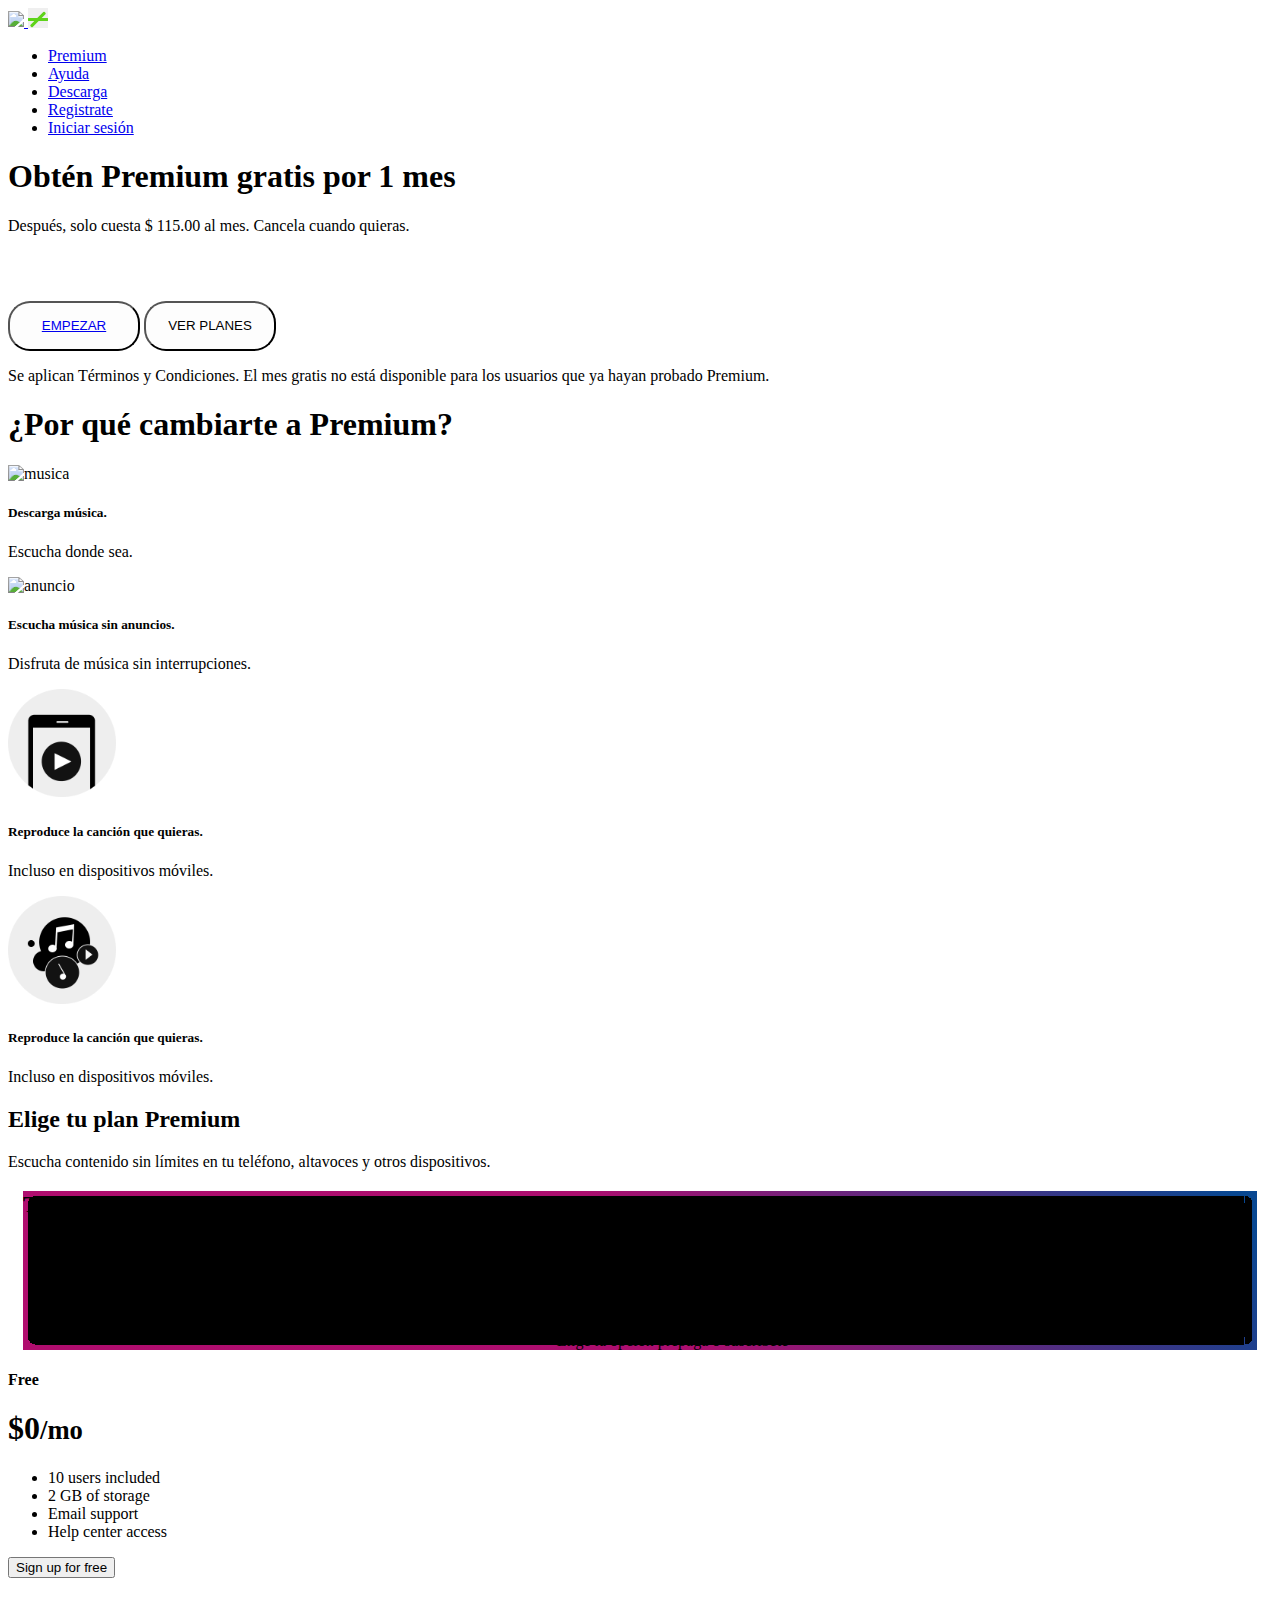
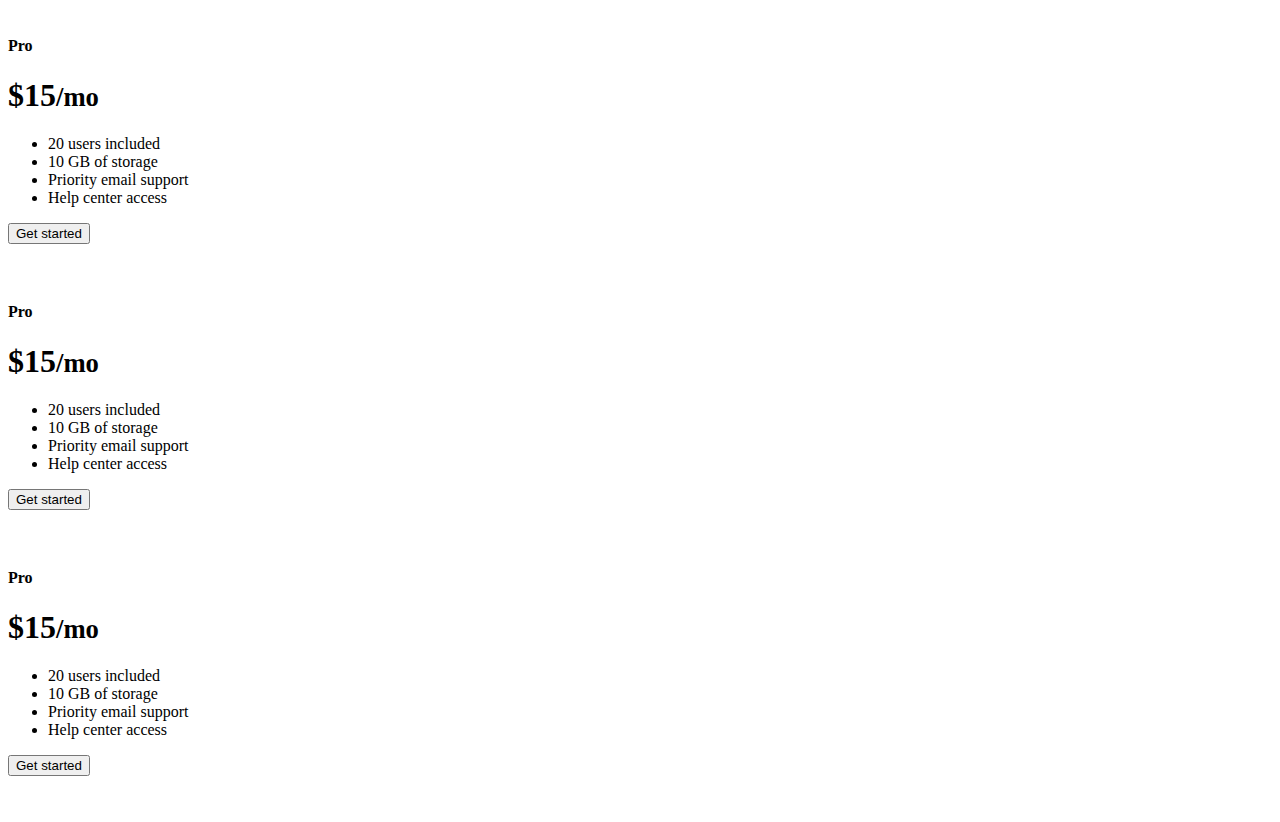
==== Clase 2/Reto semanal 2/index.html @ 80badcfe "se añadio la otra mitad aunque falta" ====
<!DOCTYPE html>
<html lang="en">
<head>
    <meta charset="UTF-8">
    <meta http-equiv="X-UA-Compatible" content="IE=edge">
    <meta name="viewport" content="width=device-width, initial-scale=1.0">
    <title>Spotify</title>
    <link href="https://cdn.jsdelivr.net/npm/bootstrap@5.1.3/dist/css/bootstrap.min.css" rel="stylesheet" integrity="sha384-1BmE4kWBq78iYhFldvKuhfTAU6auU8tT94WrHftjDbrCEXSU1oBoqyl2QvZ6jIW3" crossorigin="anonymous">
    <link href="./styles/estilo.css" rel="stylesheet">
   
</head>
<body>
  <nav class="navbar navbar-expand-lg  bg-black">
    <div class="container">
      <a class="navbar-brand"   href="#">
        <img src="./styles/Spotify-logotipo.jpg" rel="Spotify" width="110px">
      </a>
      <button class="navbar-toggler" type="button" data-bs-toggle="collapse" data-bs-target="#navbarSupportedContent" aria-controls="navbarSupportedContent" aria-expanded="false" aria-label="Toggle navigation">
        <span class="toggler-icon  top-bar"></span>
        <span class="toggler-icon  top-middle" ></span>
        <span class="toggler-icon  top-bottom" ></span>
      </button>
      <div class="collapse navbar-collapse" id="navbarSupportedContent" >
        <ul class="navbar-nav ms-auto mb-2 mb-lg-0">
          <li class="nav-item">
            <a class="nav-link  text-white fw-bolder" style="width:100px" aria-current="page" href="#">Premium</a>
          </li>
          <li class="nav-item">
            <a class="nav-link text-white fw-bolder" style="width:80px" href="https://support.spotify.com/mx/">Ayuda</a>
          </li>
          <li class="nav-item">
            <a class="nav-link  text-white fw-bolder" style="width:100px" href="https://www.spotify.com/mx/download/android/?_ga=2.199086250.42968611.1675833863-940983416.1674325474" id="navbarDropdown">Descarga</a>
          </li>
          <li class="nav-item">
            <a class="nav-link text-white-50  fw-bolder" href="https://www.spotify.com/mx/signup">Registrate</a>
          </li>
          
          <li class="nav-item">
            <a class="nav-link text-white-50 fw-bolder" style="width:190px" href="https://accounts.spotify.com/es/login?continue=https%3A%2F%2Fopen.spotify.com%2F__noul__%3Fl2l%3D1%26nd%3D1&_locale=es-MX">Iniciar sesión</a>
          </li>
      </div>
    </div>
  </nav>
      <main>
        <section>
          <div class="position-relat overflow-hidden p-md-5 m-md-0 bg-primary">
            <div class=" ms-4 my-1">
              <h1 class="display-4 fw-bolder  text-white text-xl-start">Obtén Premium gratis por 1 mes</h1>
              <p class="h5 text-white mt-4">Después, solo cuesta $ 115.00 al mes. Cancela cuando quieras.</p>
              <button class="botton bg-black text-light "  href="#"><a class="nav-link  text-white fw-bolder" style="width:100px" href="https://www.spotify.com/mx/download/android/?_ga=2.199086250.42968611.1675833863-940983416.1674325474" id="navbarDropdown">EMPEZAR</a></button>
              <button class="botton fw-bolder bg-primary text-light" href="#plans">VER PLANES</button>
              <p class="text-white h6 mt-4">Se aplican Términos y Condiciones.  El mes gratis no está disponible para los usuarios que ya hayan probado Premium.</p>
            </div>
            
          </div>
        </section>
        <section>
          <div class="mb-4">
            <div class="container-fluid py-5">
              <h1 class="display-5 mb-lg-5 fw-bold text-center">¿Por qué cambiarte a Premium?</h1>
              <div class="row align-items-start">
                <div class="col">
                  <div class="text-center">
                    <img src="https://i.scdn.co/image/ab671c3d0000f43009302fbaf6259b4c117c704f" class="card-img m-auto" style="width: 108px;" alt="musica">
                    <div class="card-body">
                      <h5 class="card-title text-center">Descarga música.</h5>
                      <p class="card-text text-center">Escucha donde sea.</p>
                    </div>
                  </div>
                </div>
                <div class="col">
                  <div class="text-center">
                    <img src="https://i.scdn.co/image/ab671c3d0000f43098292b95d24a697c20df5137" class="card-img m-auto" style="width: 108px;" alt="anuncio">
                    <div class="card-body">
                      <h5 class="card-title">Escucha música sin anuncios.</h5>
                      <p class="card-text">Disfruta de música sin interrupciones.</p>
                    </div>
                  </div>
                </div>
                <div class="col">
                  <div class="text-center">
                    <img src="./styles/play.png" class="card-img m-auto" style="width: 108px;" alt="...">
                    <div class="card-body">
                      <h5 class="card-title">Reproduce la canción que quieras.</h5>
                      <p class="card-text">Incluso en dispositivos móviles.</p>
                    </div>
                  </div>
                </div>
                <div class="col">
                  <div class="text-center">
                    <img src="./styles/reproductor.png" class="card-img-top" style="width: 108px;" alt="reproductor">
                    <div class="card-body">
                      <h5 class="card-title">Reproduce la canción que quieras.</h5>
                      <p class="card-text">Incluso en dispositivos móviles.</p>
                    </div>
                  </div>
                </div>
              </div>
            </div>
          </div>
          
        </section>
        <section id="#plans">

          <div class="position-relat overflow-hidden p-md-5 m-md-0 bg-black">
            <div class=" ms-4 my-1">
              <h2 class=" fw-bolder  text-white text-xl-center">Elige tu plan Premium</h2>
              <p class="h5 text-white text-xl-center">Escucha contenido sin límites en tu teléfono, altavoces y otros dispositivos.</p>
              
            <div id="d-flex p-2" class="bord-hedeader">
              <div class="text-white text-xl-center m-5">
                
                <h2>Todos los beneficios de Premium</h2>
              </div>
              <div  class="text-white">
                <ul><li id="lista" >Escucha música sin anuncios</li>
                  <li id="lista" >Reproduce tus canciones en cualquier lugar, incluso en modo offline</li>
                  <li id="lista" >Reproduce contenido on-demand</li>
                  <li id="lista" >Elige la opción prepaga o suscríbete</li>
                </ul>

              </div>
                

            </div>
          <div class="row row-cols-1 row-cols-md-3 mb-1 bg-black text-center text-light">
            <div class="col">
              <div class="card mb-4 rounded-3 shadow-sm bg-black border border-primary rounded-3">
                <div class="card-header py-3">
                  <h4 class="my-0 fw-normal">Free</h4>
                </div>
                <div class="card-body border border-primary ">
                  <h1 class="card-title pricing-card-title ">$0<small class="text-muted fw-light">/mo</small></h1>
                  <ul class="list-unstyled mt-3 mb-4">
                    <li>10 users included</li>
                    <li>2 GB of storage</li>
                    <li>Email support</li>
                    <li>Help center access</li>
                  </ul>
                  <button type="button" class="w-100 btn btn-lg btn-outline-primary">Sign up for free</button>
                </div>
              </div>
            </div>
            <div class="col">
              <div class="card mb-4 rounded-3 shadow-sm">
                <div class="card-header py-3">
                  <h4 class="my-0 fw-normal">Pro</h4>
                </div>
                <div class="card-body">
                  <h1 class="card-title pricing-card-title">$15<small class="text-muted fw-light">/mo</small></h1>
                  <ul class="list-unstyled mt-3 mb-4">
                    <li>20 users included</li>
                    <li>10 GB of storage</li>
                    <li>Priority email support</li>
                    <li>Help center access</li>
                  </ul>
                  <button type="button" class="w-100 btn btn-lg btn-primary">Get started</button>
                </div>
              </div>
            </div>
            <div class="col">
              <div class="card mb-4 rounded-3 shadow-sm">
                <div class="card-header py-3">
                  <h4 class="my-0 fw-normal">Pro</h4>
                </div>
                <div class="card-body">
                  <h1 class="card-title pricing-card-title">$15<small class="text-muted fw-light">/mo</small></h1>
                  <ul class="list-unstyled mt-3 mb-4">
                    <li>20 users included</li>
                    <li>10 GB of storage</li>
                    <li>Priority email support</li>
                    <li>Help center access</li>
                  </ul>
                  <button type="button" class="w-100 btn btn-lg btn-primary">Get started</button>
                </div>
              </div>
            </div>
            <div class="col">
              <div class="card mb-4 rounded-3 shadow-sm">
                <div class="card-header py-3">
                  <h4 class="my-0 fw-normal">Pro</h4>
                </div>
                <div class="card-body">
                  <h1 class="card-title pricing-card-title">$15<small class="text-muted fw-light">/mo</small></h1>
                  <ul class="list-unstyled mt-3 mb-4">
                    <li>20 users included</li>
                    <li>10 GB of storage</li>
                    <li>Priority email support</li>
                    <li>Help center access</li>
                  </ul>
                  <button type="button" class="w-100 btn btn-lg btn-primary">Get started</button>
                </div>
              </div>
            </div>
            
            
            
           
          </div>
        </section>
      </main>
      <footer>

      </footer>
      <script src="https://cdn.jsdelivr.net/npm/bootstrap@5.1.3/dist/js/bootstrap.bundle.min.js" integrity="sha384-ka7Sk0Gln4gmtz2MlQnikT1wXgYsOg+OMhuP+IlRH9sENBO0LRn5q+8nbTov4+1p" crossorigin="anonymous"></script>
</body>
</html>
---- Clase 2/Reto semanal 2/styles/estilo.css ----
div.row {
  margin-right: 0px;
}

div.container-fluid {
  padding-right: 0px;
}


.navbar-toggler {
  width: 20px;
  height: 20px;
  position: relative;
  transition: .5s ease-in-out;
}

.navbar-toggler,
.navbar-toggler:focus,
.navbar-toggler:active,
.navbar-toggler-icon:focus {
  outline: none;
  box-shadow: none;
  border: 0;
  position: relative;
}

.navbar-toggler span {
  margin: 0;
  padding: 0;
}

.toggler-icon {
  display: block;
  position: absolute;
  height: 3px;
  width: 100%;
  background: #5ed31a;
  border-radius: 1px;
  opacity: 1;
  left: 0;
  transform: rotate(0deg);
  transition: .25s ease-in-out;
}

.middle-bar {
  margin-top: 0px;
}


/* State when the navbar is collapsed */

.navbar-toggler.collapsed .top-bar {
  position: absolute;
  top: 0px;
  transform: rotate(0deg);
}

.navbar-toggler.collapsed .middle-bar {
  opacity: 1;
  position: absolute;
  top: 10px;
  filter: alpha(opacity=100);
}

.navbar-toggler.collapsed .bottom-bar {
  position: absolute;
  top: 20px;
  transform: rotate(0deg);
}

/* when navigation is clicked */

.navbar-toggler .top-bar {
  top: inherit;
  transform: rotate(135deg);
}

.navbar-toggler .middle-bar {
  opacity: 0;
  top: inherit;
  filter: alpha(opacity=0);
}

.navbar-toggler .bottom-bar {
  top: inherit;
  transform: rotate(-135deg);
}

/* Color of 3 lines */

.navbar-toggler.collapsed .toggler-icon {
  background: linear-gradient(263deg, rgb(74, 252, 83) 0%, rgb(0, 255, 213) 100%);
}

.botton {

  height: 50px;
  width: 132px;
  background: #fdfdfd;
  border-radius: 22px;
  opacity: 1;
  left: 0;
  margin-top: 50px;
}

.verde a:hover {

  color: rgb(84, 197, 61);
}
.card {
  border-style: 5px solid black;
  padding-bottom: 3%;
}
.bord-hedeader{
 
  border-image-slice: 1;
  border-width: 5px;
  background: radial-gradient(circle at 100% 100%,#000 0,#000 7.4px,transparent 0) 0 0/12.4px 12.4px no-repeat,radial-gradient(circle at 0 100%,#000 0,#000 7.4px,transparent 0) 100% 0/12.4px 12.4px no-repeat,radial-gradient(circle at 100% 0,#000 0,#000 7.4px,transparent 0) 0 100%/12.4px 12.4px no-repeat,radial-gradient(circle at 0 0,#000 0,#000 7.4px,transparent 0) 100% 100%/12.4px 12.4px no-repeat,linear-gradient(#000,#000) 50% 50%/calc(100% - 10px) calc(100% - 24.8px) no-repeat,linear-gradient(#000,#000) 50% 50%/calc(100% - 24.8px) calc(100% - 10px) no-repeat,linear-gradient(54deg,#b00d6e,#ac0e6f 50%,#084791 98%);
  margin: 15px;
  

}
#lista{
  list-style-type: none;
  position: relative;
  text-align: center;
  margin-top: 12px;
  text-justify:distribute-all-lines;
  
}

#lista:before {
  content: "✓";
  margin-right: 12px;
  
}
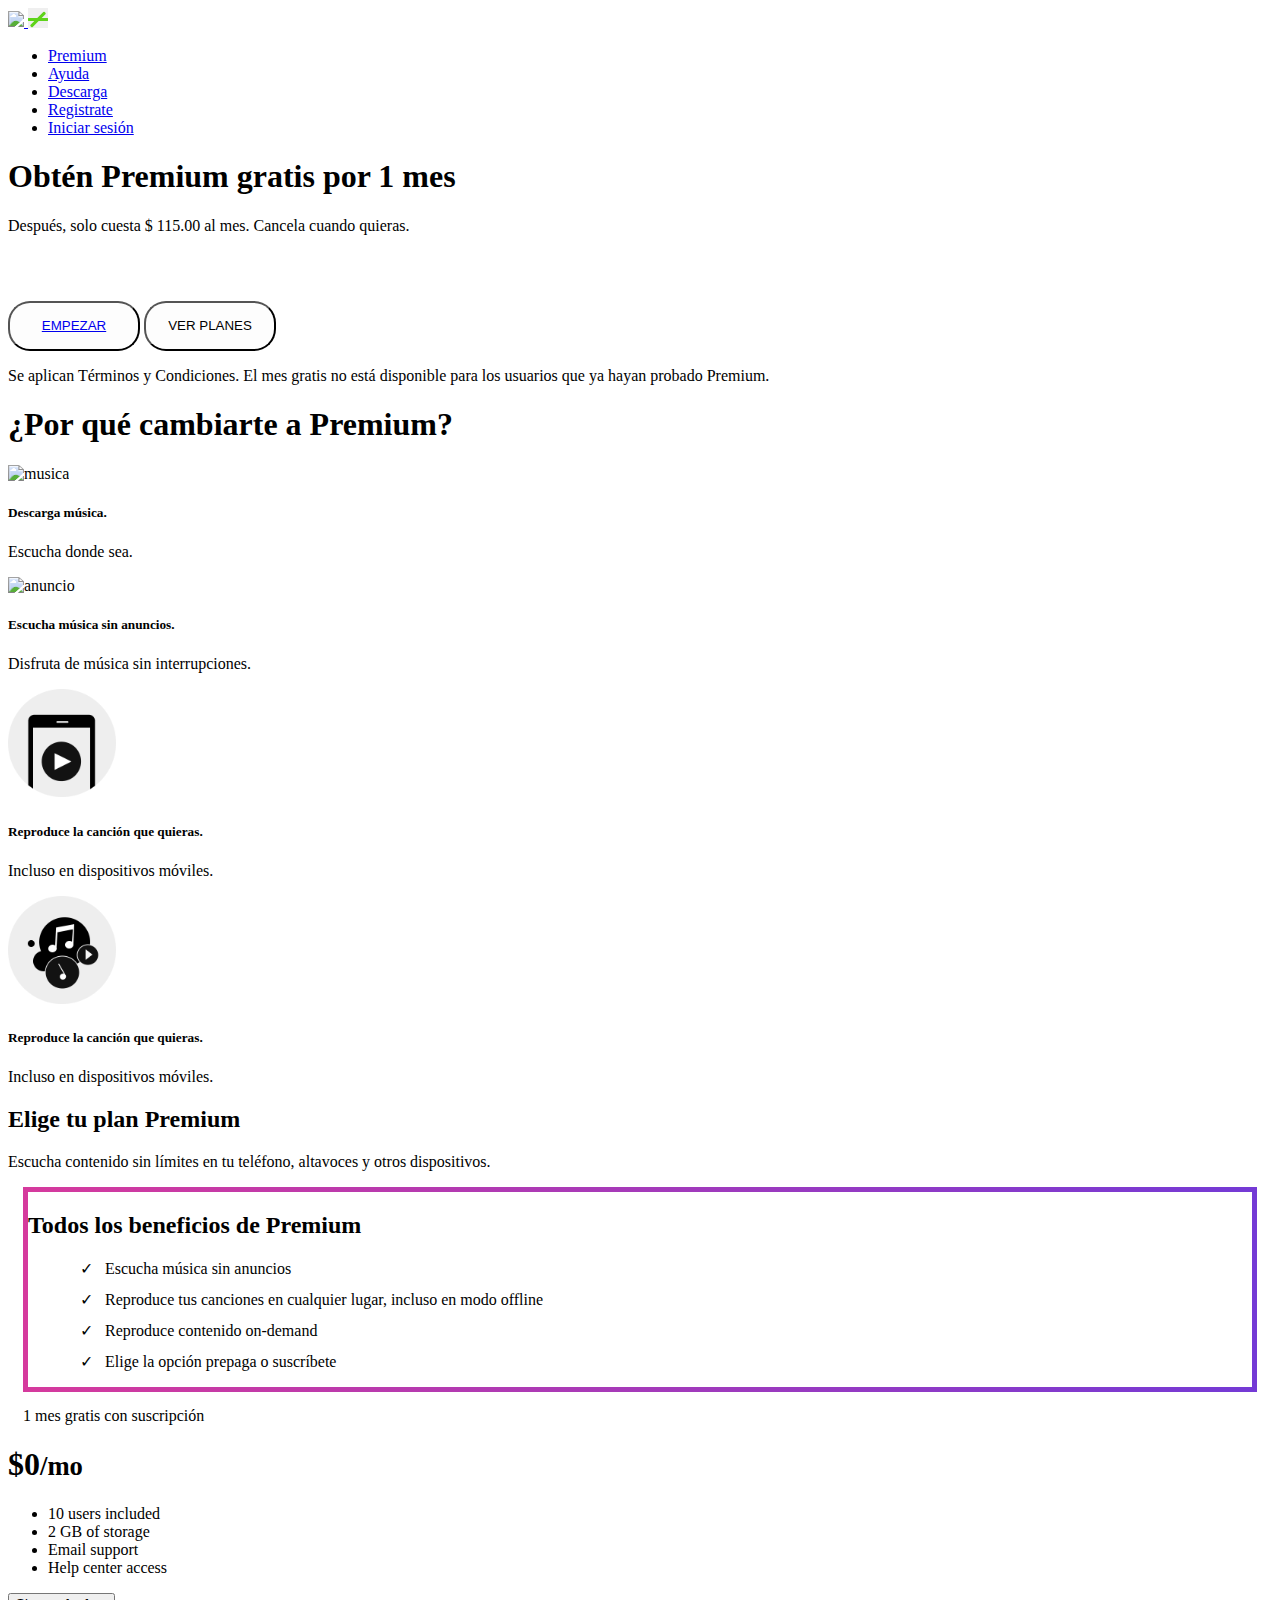
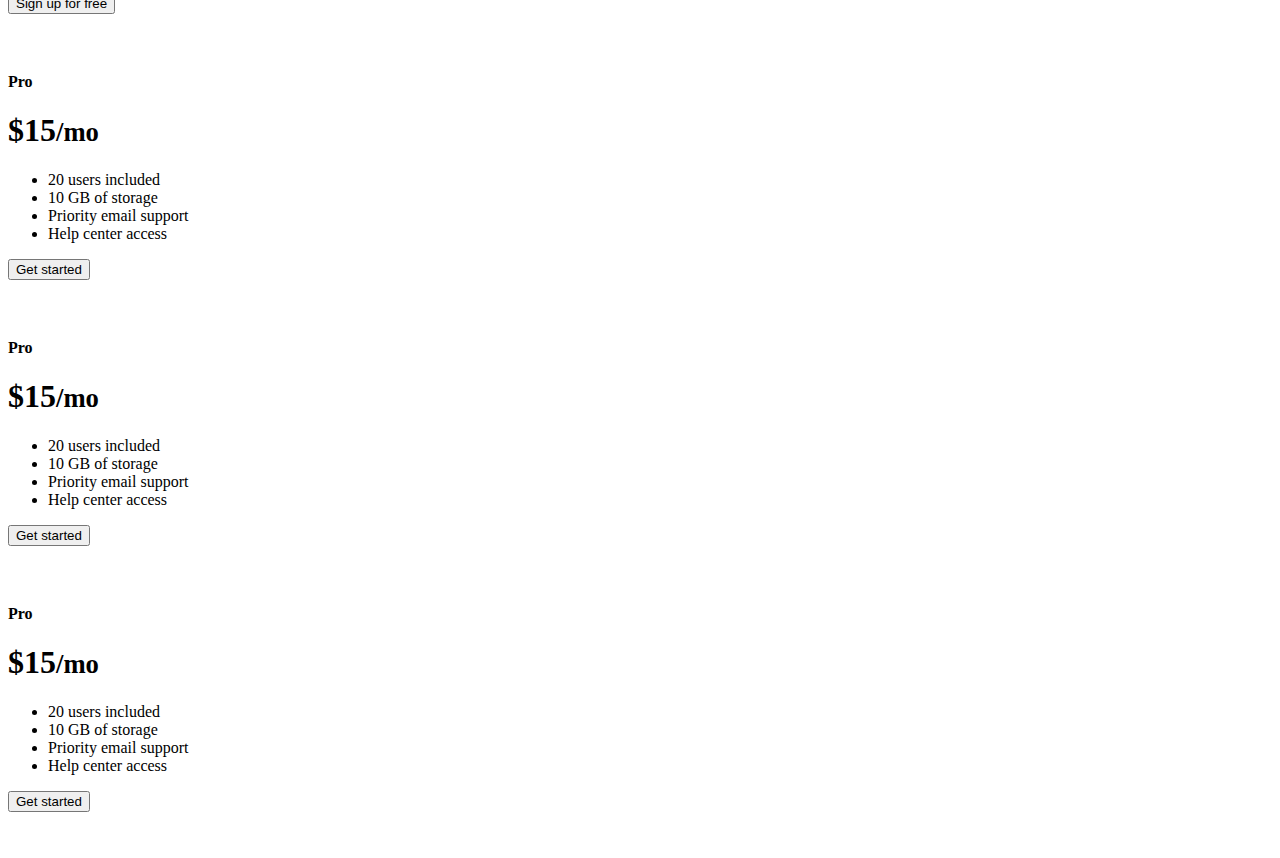
==== commit fb160f85: "se tratara de ver si puedo traer el commit del github" ====
--- a/Clase 2/Reto semanal 2/index.html
+++ b/Clase 2/Reto semanal 2/index.html
@@ -10,6 +10,7 @@
    
 </head>
 <body>
+  
   <nav class="navbar navbar-expand-lg  bg-black">
     <div class="container">
       <a class="navbar-brand"   href="#">
@@ -51,7 +52,6 @@
               <button class="botton fw-bolder bg-primary text-light" href="#plans">VER PLANES</button>
               <p class="text-white h6 mt-4">Se aplican Términos y Condiciones.  El mes gratis no está disponible para los usuarios que ya hayan probado Premium.</p>
             </div>
-            
           </div>
         </section>
         <section>
@@ -123,11 +123,11 @@
                 
 
             </div>
-          <div class="row row-cols-1 row-cols-md-3 mb-1 bg-black text-center text-light">
-            <div class="col">
-              <div class="card mb-4 rounded-3 shadow-sm bg-black border border-primary rounded-3">
-                <div class="card-header py-3">
-                  <h4 class="my-0 fw-normal">Free</h4>
+          <div class="row row-cols-1 row-cols-md-3 mb-1 bg-black text-center text-black">
+            <div class="col text-black">
+              <div class="card mb-4 rounded-3 shadow-sm bg-light border border-primary rounded-3">
+                <div class="badge bg-primary text-wrap" style="margin:15px;">
+                  1 mes gratis con suscripción
                 </div>
                 <div class="card-body border border-primary ">
                   <h1 class="card-title pricing-card-title ">$0<small class="text-muted fw-light">/mo</small></h1>
--- a/Clase 2/Reto semanal 2/styles/estilo.css
+++ b/Clase 2/Reto semanal 2/styles/estilo.css
@@ -113,9 +113,10 @@
 }
 .bord-hedeader{
  
+  border: 10px solid;
   border-image-slice: 1;
   border-width: 5px;
-  background: radial-gradient(circle at 100% 100%,#000 0,#000 7.4px,transparent 0) 0 0/12.4px 12.4px no-repeat,radial-gradient(circle at 0 100%,#000 0,#000 7.4px,transparent 0) 100% 0/12.4px 12.4px no-repeat,radial-gradient(circle at 100% 0,#000 0,#000 7.4px,transparent 0) 0 100%/12.4px 12.4px no-repeat,radial-gradient(circle at 0 0,#000 0,#000 7.4px,transparent 0) 100% 100%/12.4px 12.4px no-repeat,linear-gradient(#000,#000) 50% 50%/calc(100% - 10px) calc(100% - 24.8px) no-repeat,linear-gradient(#000,#000) 50% 50%/calc(100% - 24.8px) calc(100% - 10px) no-repeat,linear-gradient(54deg,#b00d6e,#ac0e6f 50%,#084791 98%);
+  border-image-source: linear-gradient(to left, #743ad5, #d53a9d);
   margin: 15px;
   
 
@@ -123,8 +124,7 @@
 #lista{
   list-style-type: none;
   position: relative;
-  text-align: center;
-  margin-top: 12px;
+  margin: 12px;
   text-justify:distribute-all-lines;
   
 }
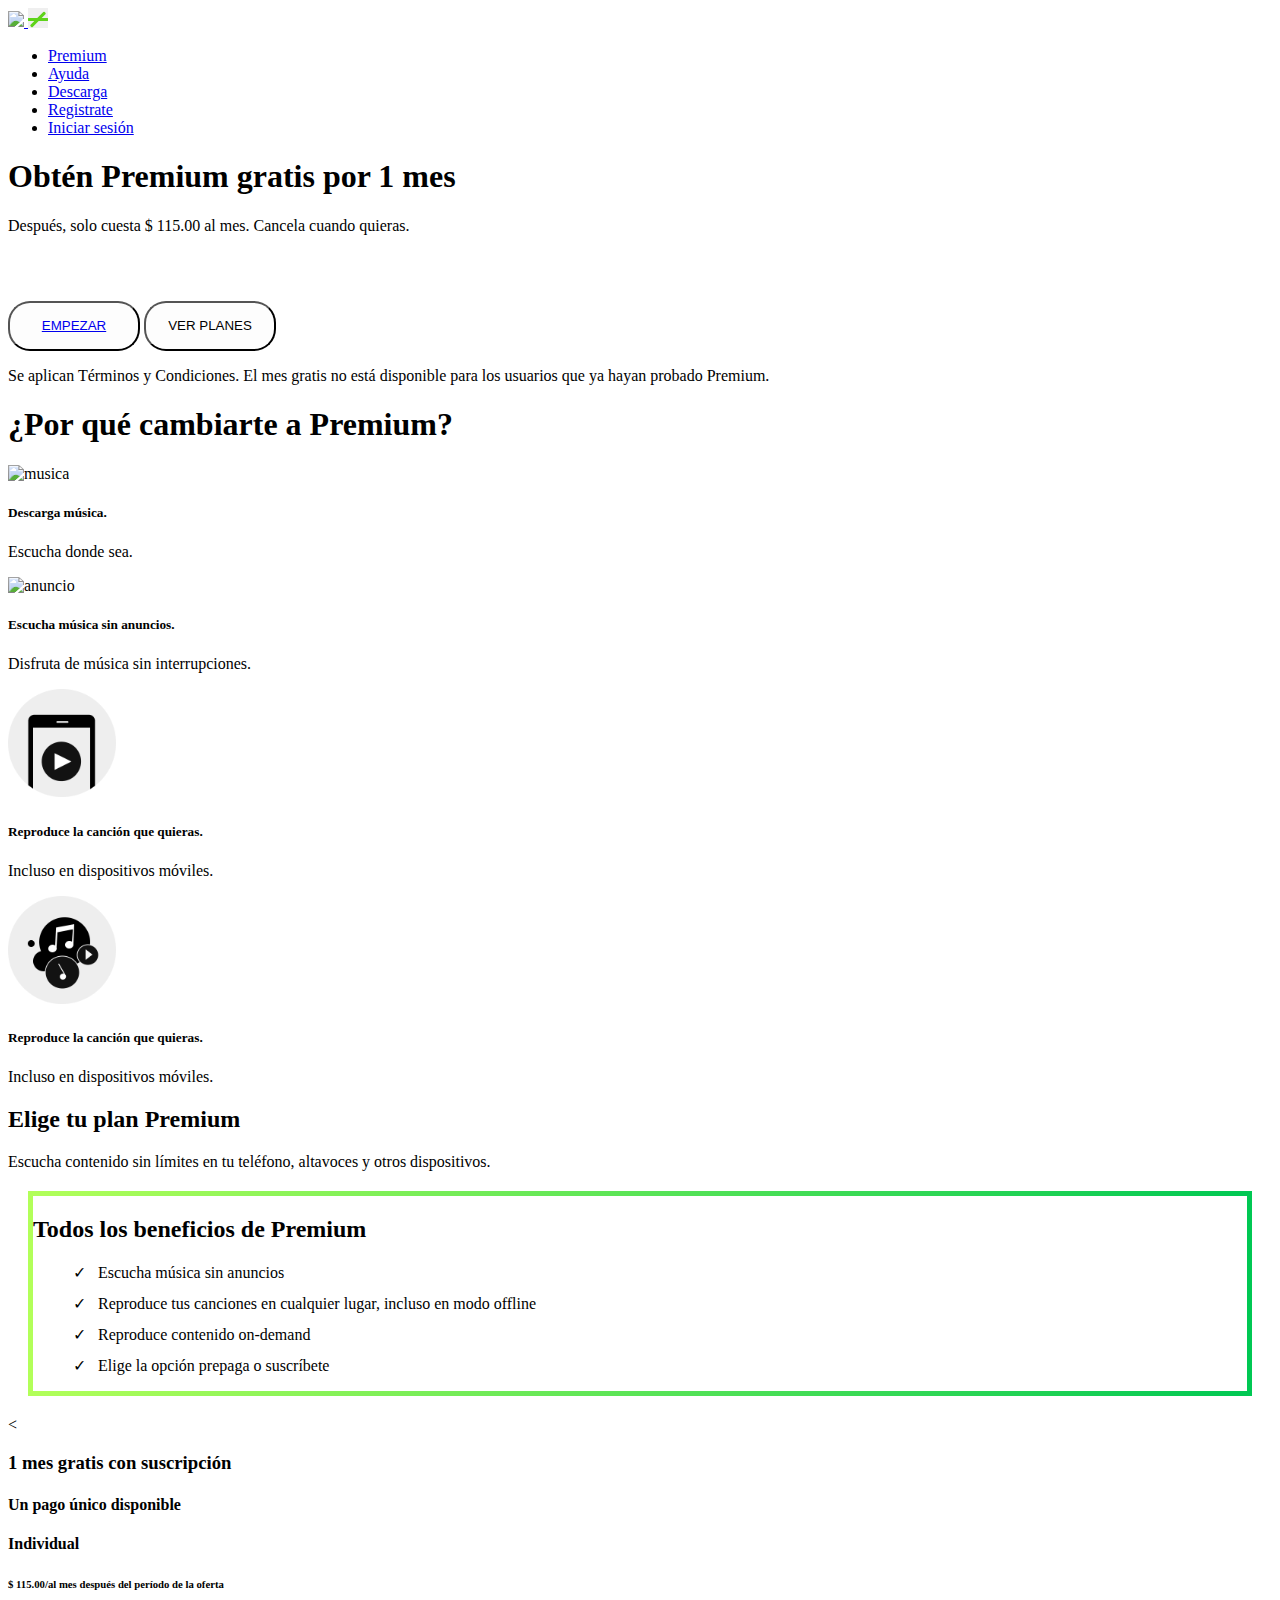
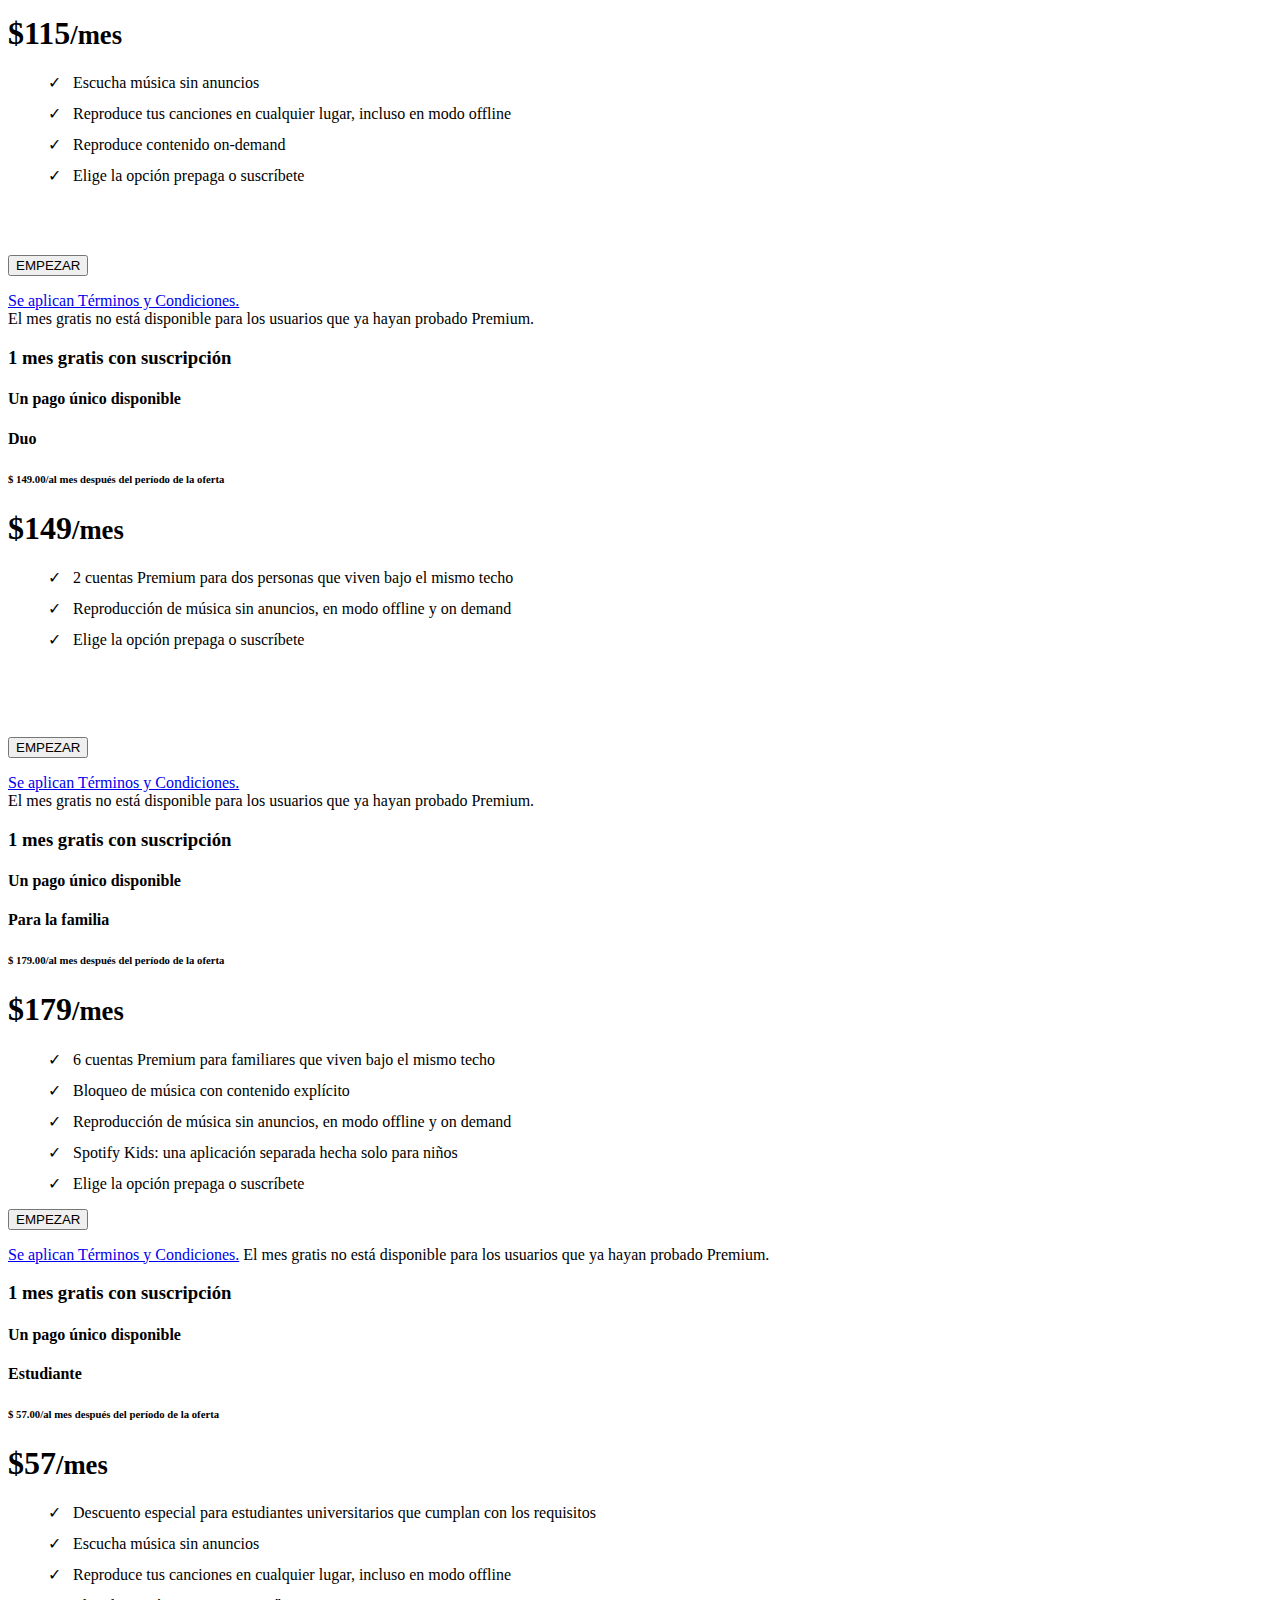
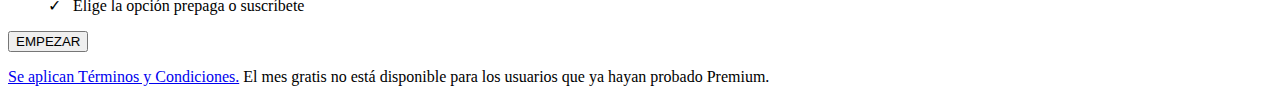
==== commit fcc11ac0: "se creo guardo la version del github" ====
--- a/Clase 2/Reto semanal 2/index.html
+++ b/Clase 2/Reto semanal 2/index.html
@@ -10,7 +10,6 @@
    
 </head>
 <body>
-  
   <nav class="navbar navbar-expand-lg  bg-black">
     <div class="container">
       <a class="navbar-brand"   href="#">
@@ -49,9 +48,10 @@
               <h1 class="display-4 fw-bolder  text-white text-xl-start">Obtén Premium gratis por 1 mes</h1>
               <p class="h5 text-white mt-4">Después, solo cuesta $ 115.00 al mes. Cancela cuando quieras.</p>
               <button class="botton bg-black text-light "  href="#"><a class="nav-link  text-white fw-bolder" style="width:100px" href="https://www.spotify.com/mx/download/android/?_ga=2.199086250.42968611.1675833863-940983416.1674325474" id="navbarDropdown">EMPEZAR</a></button>
-              <button class="botton fw-bolder bg-primary text-light" href="#plans">VER PLANES</button>
+              <a href="#planes"><button class="botton fw-bolder bg-primary text-light" >VER PLANES</button></a>
               <p class="text-white h6 mt-4">Se aplican Términos y Condiciones.  El mes gratis no está disponible para los usuarios que ya hayan probado Premium.</p>
             </div>
+            
           </div>
         </section>
         <section>
@@ -100,19 +100,19 @@
           </div>
           
         </section>
-        <section id="#plans">
-
+        <section id="planes">
+          
           <div class="position-relat overflow-hidden p-md-5 m-md-0 bg-black">
             <div class=" ms-4 my-1">
               <h2 class=" fw-bolder  text-white text-xl-center">Elige tu plan Premium</h2>
               <p class="h5 text-white text-xl-center">Escucha contenido sin límites en tu teléfono, altavoces y otros dispositivos.</p>
               
             <div id="d-flex p-2" class="bord-hedeader">
-              <div class="text-white text-xl-center m-5">
+              <div class="text-white m-5">
                 
-                <h2>Todos los beneficios de Premium</h2>
-              </div>
-              <div  class="text-white">
+                <h2 class="text-center">Todos los beneficios de Premium</h2>
+              </div>
+              <div  class="text-white text-xl-start">
                 <ul><li id="lista" >Escucha música sin anuncios</li>
                   <li id="lista" >Reproduce tus canciones en cualquier lugar, incluso en modo offline</li>
                   <li id="lista" >Reproduce contenido on-demand</li>
@@ -120,76 +120,102 @@
                 </ul>
 
               </div>
+            </div>
+            <div class="card-group"><
+          <div class="row row-cols-1 row-cols-md-3 mb-1  text-center text-black">
+            <div class="col">
+              <div class="card mb-4 rounded-3 shadow-sm  border border-primary rounded-3">
+                <div class="card-header py-3">
+                  <h3 class="my-0 display-1 badge rounded-pill bg-primary">1 mes gratis con suscripción</h3>
+                  <h4 class="my-0 display-1 badge rounded-pill text-primary border border-primary">Un pago único disponible</h4>
+                  <h4 class="my-0 fw-normal card-text fw-bolder  text-start pt-2">Individual</h4>
+                  <h6 class="my-0 fw-normal   card-text text-start pt-2">$ 115.00/al mes después del período de la oferta</h6>
+                </div>
+                <div class="card-body border border-primary ">
+                  <h1 class="card-title pricing-card-title ">$115<small class="text-muted fw-light">/mes</small></h1>
+                  
+                    <ul class="text-black text-start"><li id="lista" >Escucha música sin anuncios</li>
+                  <li id="lista" >Reproduce tus canciones en cualquier lugar, incluso en modo offline</li>
+                  <li id="lista" >Reproduce contenido on-demand</li>
+                  <li id="lista" >Elige la opción prepaga o suscríbete</li>
+                </ul>
+                <br>
+                <br>
+                <br>
                 
-
-            </div>
-          <div class="row row-cols-1 row-cols-md-3 mb-1 bg-black text-center text-black">
-            <div class="col text-black">
-              <div class="card mb-4 rounded-3 shadow-sm bg-light border border-primary rounded-3">
-                <div class="badge bg-primary text-wrap" style="margin:15px;">
-                  1 mes gratis con suscripción
-                </div>
-                <div class="card-body border border-primary ">
-                  <h1 class="card-title pricing-card-title ">$0<small class="text-muted fw-light">/mo</small></h1>
-                  <ul class="list-unstyled mt-3 mb-4">
-                    <li>10 users included</li>
-                    <li>2 GB of storage</li>
-                    <li>Email support</li>
-                    <li>Help center access</li>
-                  </ul>
-                  <button type="button" class="w-100 btn btn-lg btn-outline-primary">Sign up for free</button>
-                </div>
-              </div>
-            </div>
-            <div class="col">
-              <div class="card mb-4 rounded-3 shadow-sm">
-                <div class="card-header py-3">
-                  <h4 class="my-0 fw-normal">Pro</h4>
-                </div>
-                <div class="card-body">
-                  <h1 class="card-title pricing-card-title">$15<small class="text-muted fw-light">/mo</small></h1>
-                  <ul class="list-unstyled mt-3 mb-4">
-                    <li>20 users included</li>
-                    <li>10 GB of storage</li>
-                    <li>Priority email support</li>
-                    <li>Help center access</li>
-                  </ul>
-                  <button type="button" class="w-100 btn btn-lg btn-primary">Get started</button>
-                </div>
-              </div>
-            </div>
-            <div class="col">
-              <div class="card mb-4 rounded-3 shadow-sm">
-                <div class="card-header py-3">
-                  <h4 class="my-0 fw-normal">Pro</h4>
-                </div>
-                <div class="card-body">
-                  <h1 class="card-title pricing-card-title">$15<small class="text-muted fw-light">/mo</small></h1>
-                  <ul class="list-unstyled mt-3 mb-4">
-                    <li>20 users included</li>
-                    <li>10 GB of storage</li>
-                    <li>Priority email support</li>
-                    <li>Help center access</li>
-                  </ul>
-                  <button type="button" class="w-100 btn btn-lg btn-primary">Get started</button>
-                </div>
-              </div>
-            </div>
-            <div class="col">
-              <div class="card mb-4 rounded-3 shadow-sm">
-                <div class="card-header py-3">
-                  <h4 class="my-0 fw-normal">Pro</h4>
-                </div>
-                <div class="card-body">
-                  <h1 class="card-title pricing-card-title">$15<small class="text-muted fw-light">/mo</small></h1>
-                  <ul class="list-unstyled mt-3 mb-4">
-                    <li>20 users included</li>
-                    <li>10 GB of storage</li>
-                    <li>Priority email support</li>
-                    <li>Help center access</li>
-                  </ul>
-                  <button type="button" class="w-100 btn btn-lg btn-primary">Get started</button>
-                </div>
+                  <button type="button" class="w-100 border border-black btn btn-success rounded-pill btn-outline-light">EMPEZAR</button>
+                  <p class="text-black"><a href="https://www.spotify.com/legal/premium-promotional-offer-terms">Se aplican Términos y Condiciones.</a> <br> El mes gratis no está disponible para los usuarios que ya hayan probado Premium.</p>
+                </div>
+              </div>
+            </div>
+            <div class="col">
+              <div class="card mb-4 rounded-3 shadow-sm  border border-primary rounded-3">
+                <div class="card-header py-3">
+                  <h3 class="my-0 display-1 badge rounded-pill bg-primary">1 mes gratis con suscripción</h3>
+                  <h4 class="my-0 display-1 badge rounded-pill text-primary border border-primary">Un pago único disponible</h4>
+                  <h4 class="my-0 fw-normal card-text fw-bolder  text-start pt-2">Duo</h4>
+                  <h6 class="my-0 fw-normal   card-text text-start pt-2">$ 149.00/al mes después del período de la oferta</h6>
+                </div>
+                <div class="card-body border border-primary ">
+                  <h1 class="card-title pricing-card-title ">$149<small class="text-muted fw-light">/mes</small></h1>
+                  
+                    <ul class="text-black text-start">
+                  <li id="lista" >2 cuentas Premium para dos personas que viven bajo el mismo techo</li>
+                  <li id="lista" >Reproducción de música sin anuncios, en modo offline y on demand</li>
+                  <li id="lista" >Elige la opción prepaga o suscríbete</li>
+                </ul>
+                <br>
+                <br>
+                <br>
+                <br>
+                <button type="button" class="w-100 border border-black btn btn-success rounded-pill btn-outline-light">EMPEZAR</button>
+                  <p class="text-black"><a href="https://www.spotify.com/legal/premium-promotional-offer-terms">Se aplican Términos y Condiciones.</a> <br>El mes gratis no está disponible para los usuarios que ya hayan probado Premium.</p>
+                </div>
+              </div>
+            </div>
+            <div class="col">
+              <div class="card mb-4 rounded-3 shadow-sm  border border-primary rounded-3">
+                <div class="card-header py-3">
+                  <h3 class="my-0 display-1 badge rounded-pill bg-primary">1 mes gratis con suscripción</h3>
+                  <h4 class="my-0 display-1 badge rounded-pill text-primary border border-primary">Un pago único disponible</h4>
+                  <h4 class="my-0 fw-normal card-text fw-bolder  text-start pt-2">Para la familia</h4>
+                  <h6 class="my-0 fw-normal   card-text text-start pt-2">$ 179.00/al mes después del período de la oferta</h6>
+                </div>
+                <div class="card-body border border-primary ">
+                  <h1 class="card-title pricing-card-title ">$179<small class="text-muted fw-light">/mes</small></h1>
+                  
+                    <ul class="text-black text-start"><li id="lista" >6 cuentas Premium para familiares que viven bajo el mismo techo</li>
+                  <li id="lista">Bloqueo de música con contenido explícito</li>
+                  <li id="lista" >Reproducción de música sin anuncios, en modo offline y on demand</li>
+                  <li id="lista" >Spotify Kids: una aplicación separada hecha solo para niños</li>
+                  <li id="lista" >Elige la opción prepaga o suscríbete</li>
+                </ul>
+                <button type="button" class="w-100 border border-black btn btn-success rounded-pill btn-outline-light">EMPEZAR</button>
+                  <p class="text-black"><a href="https://www.spotify.com/legal/premium-promotional-offer-terms">Se aplican Términos y Condiciones.</a> El mes gratis no está disponible para los usuarios que ya hayan probado Premium.</p>
+                </div>
+              </div>
+            </div>
+            <div class="col">
+              <div class="card mb-4 rounded-3 shadow-sm  border border-primary rounded-3">
+                <div class="card-header py-3">
+                  <h3 class="my-0 display-1 badge rounded-pill bg-primary">1 mes gratis con suscripción</h3>
+                  <h4 class="my-0 display-1 badge rounded-pill text-primary border border-primary">Un pago único disponible</h4>
+                  <h4 class="my-0 fw-normal card-text fw-bolder  text-start pt-2">Estudiante</h4>
+                  <h6 class="my-0 fw-normal   card-text text-start pt-2">$ 57.00/al mes después del período de la oferta</h6>
+                </div>
+                <div class="card-body border border-primary ">
+                  <h1 class="card-title pricing-card-title ">$57<small class="text-muted fw-light">/mes</small></h1>
+                  
+                    <ul class="text-black text-start"><li id="lista" >Descuento especial para estudiantes universitarios que cumplan con los requisitos</li>
+                  <li id="lista" >Escucha música sin anuncios</li>
+                  <li id="lista" >Reproduce tus canciones en cualquier lugar, incluso en modo offline</li>
+                  <li id="lista" >Elige la opción prepaga o suscríbete</li>
+                </ul>
+                <button type="button" class="w-100 border border-black btn btn-success rounded-pill btn-outline-light">EMPEZAR</button>
+                  <p class="text-black"><a href="https://www.spotify.com/legal/premium-promotional-offer-terms">Se aplican Términos y Condiciones.</a> El mes gratis no está disponible para los usuarios que ya hayan probado Premium.</p>
+                </div>
+              </div>
+            
               </div>
             </div>
             
--- a/Clase 2/Reto semanal 2/styles/estilo.css
+++ b/Clase 2/Reto semanal 2/styles/estilo.css
@@ -116,15 +116,16 @@
   border: 10px solid;
   border-image-slice: 1;
   border-width: 5px;
-  border-image-source: linear-gradient(to left, #743ad5, #d53a9d);
-  margin: 15px;
+  border-image-source: linear-gradient(to left, #00C853, #B2FF59);
+   margin: 20px;
   
 
 }
 #lista{
   list-style-type: none;
   position: relative;
-  margin: 12px;
+  
+  margin-top: 12px;
   text-justify:distribute-all-lines;
   
 }
@@ -134,3 +135,9 @@
   margin-right: 12px;
   
 }
+.card {
+  border-style: 5px solid black;
+  padding-bottom: 0;
+  flex: auto;
+
+}